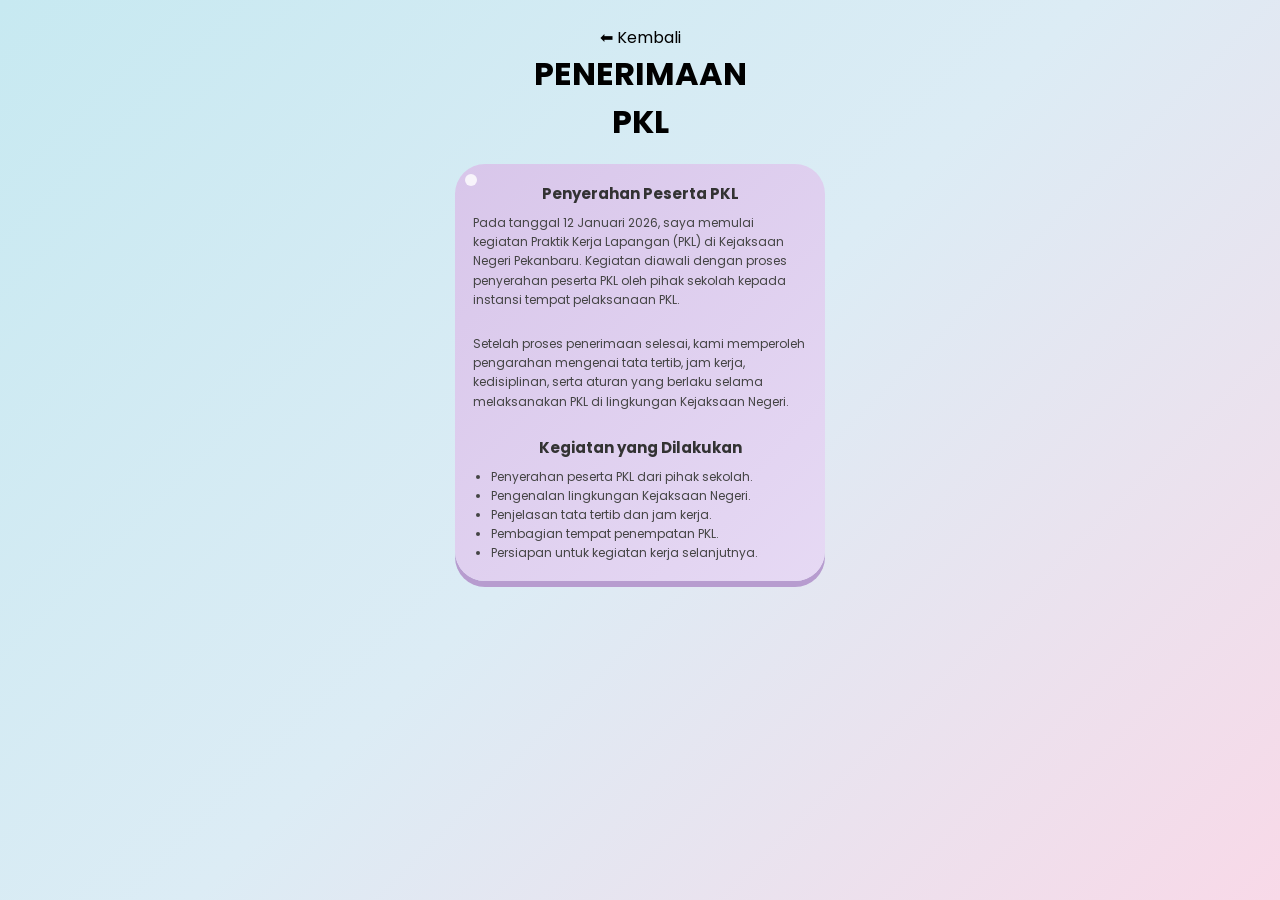
==== 1.html @ 1e634288 "first" ====
<!DOCTYPE html>
<html lang="id">

<head>
    <meta charset="UTF-8">
    <meta name="viewport" content="width=device-width, initial-scale=1.0">
    <title>Penerimaan PKL</title>

    <link rel="stylesheet" href="style.css">

    <link href="https://fonts.googleapis.com/css2?family=Fredoka+One&family=Poppins:wght@400;600&display=swap"
        rel="stylesheet">
</head>

<body>

    <div class="container">

        <a href="index.html" class="back-btn">⬅ Kembali</a>

        <h1 class="title-detail">
            PENERIMAAN <br>
            <span class="orange">PKL</span>
        </h1>

        <div class="card">

            <h3>Penyerahan Peserta PKL</h3>

            <p>
                Pada tanggal 12 Januari 2026, saya memulai kegiatan Praktik Kerja
                Lapangan (PKL) di Kejaksaan Negeri Pekanbaru. Kegiatan diawali
                dengan proses penyerahan peserta PKL oleh pihak sekolah kepada
                instansi tempat pelaksanaan PKL.
            </p>

            <br>

            <p>
                Setelah proses penerimaan selesai, kami memperoleh pengarahan
                mengenai tata tertib, jam kerja, kedisiplinan, serta aturan yang
                berlaku selama melaksanakan PKL di lingkungan Kejaksaan Negeri.
            </p>

            <br>

            <h3>Kegiatan yang Dilakukan</h3>

            <ul>
                <li>Penyerahan peserta PKL dari pihak sekolah.</li>
                <li>Pengenalan lingkungan Kejaksaan Negeri.</li>
                <li>Penjelasan tata tertib dan jam kerja.</li>
                <li>Pembagian tempat penempatan PKL.</li>
                <li>Persiapan untuk kegiatan kerja selanjutnya.</li>
            </ul>

        </div>

    </div>

</body>

</html>
---- style.css ----
/* RESET */
* {
    margin: 0;
    padding: 0;
    box-sizing: border-box;
}

/* BODY */
body {
    min-height: 100vh;
    background: linear-gradient(135deg,
            #c7e9f1 0%,
            #dcecf5 50%,
            #f8d9e8 100%);

    display: flex;
    justify-content: center;
    font-family: 'Poppins', sans-serif;
}

/* LINK */
a {
    text-decoration: none;
    color: inherit;
}

/* CONTAINER */
.container {
    width: 100%;
    max-width: 420px;
    padding: 25px;
    text-align: center;
}

/* TITLE */
.title {
    font-family: 'Fredoka One', cursive;
    font-size: 42px;
    line-height: 1.1;
    margin-bottom: 25px;

    color: white;

    -webkit-text-stroke: 3px black;

    text-shadow:
        3px 3px 0 black,
        6px 6px 0 rgba(0, 0, 0, 0.15);

    letter-spacing: 1px;
}

.title .orange {
    color: #ff7a5c;
}

/* CARD */
.card {
    background: linear-gradient(135deg,
            #d8c6ea,
            #e6d9f4);

    padding: 18px;
    margin: 18px 0;
    border-radius: 30px;

    box-shadow: 0 6px 0 #b79ccf;

    text-align: left;
    position: relative;

    transition: all 0.3s ease;
}

/* HOVER */
.card:hover {
    transform: translateY(-5px);
    box-shadow: 0 10px 0 #b79ccf;
}

/* BUBBLE */
.card::before {
    content: '';
    position: absolute;

    top: 10px;
    left: 10px;

    width: 12px;
    height: 12px;

    background: white;
    border-radius: 50%;
    opacity: 0.8;
}

/* JUDUL CARD */
.card h3 {
    text-align: center;
    margin-bottom: 8px;
    font-size: 15px;
    font-weight: 700;
    color: #333;
}

/* TEXT */
.card p,
.card li {
    font-size: 12px;
    line-height: 1.6;
    color: #444;
}

/* LIST */
.card ul {
    padding-left: 18px;
}

/* MOBILE */
@media (max-width: 480px) {

    .container {
        padding: 20px;
    }

    .title {
        font-size: 34px;
    }

    .card {
        padding: 15px;
    }
}
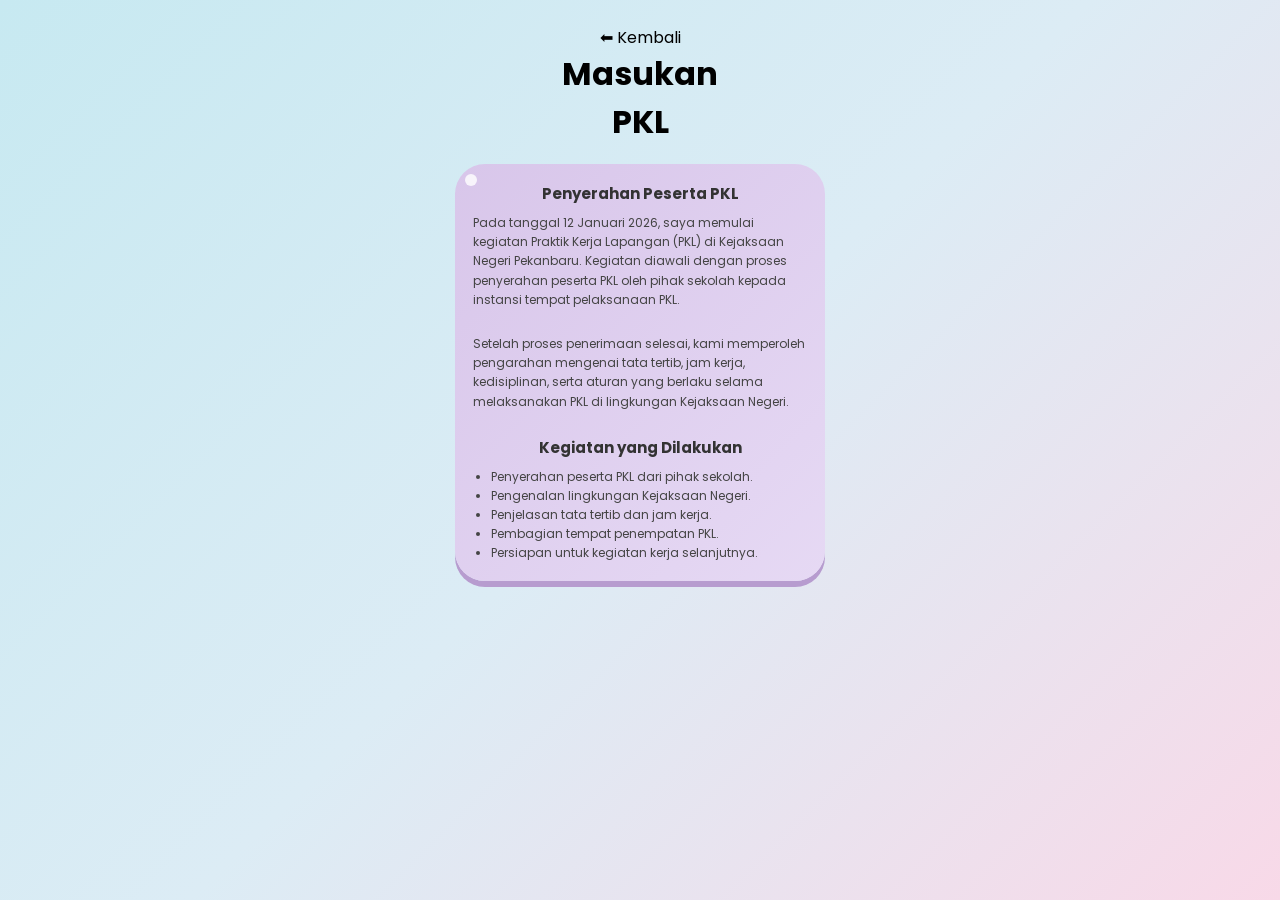
==== commit 2c85ef81: "Change title from 'PENERIMAAN' to 'Masukan'" ====
--- a/1.html
+++ b/1.html
@@ -19,7 +19,7 @@
         <a href="index.html" class="back-btn">⬅ Kembali</a>
 
         <h1 class="title-detail">
-            PENERIMAAN <br>
+            Masukan <br>
             <span class="orange">PKL</span>
         </h1>
 
@@ -60,4 +60,4 @@
 
 </body>
 
-</html>+</html>
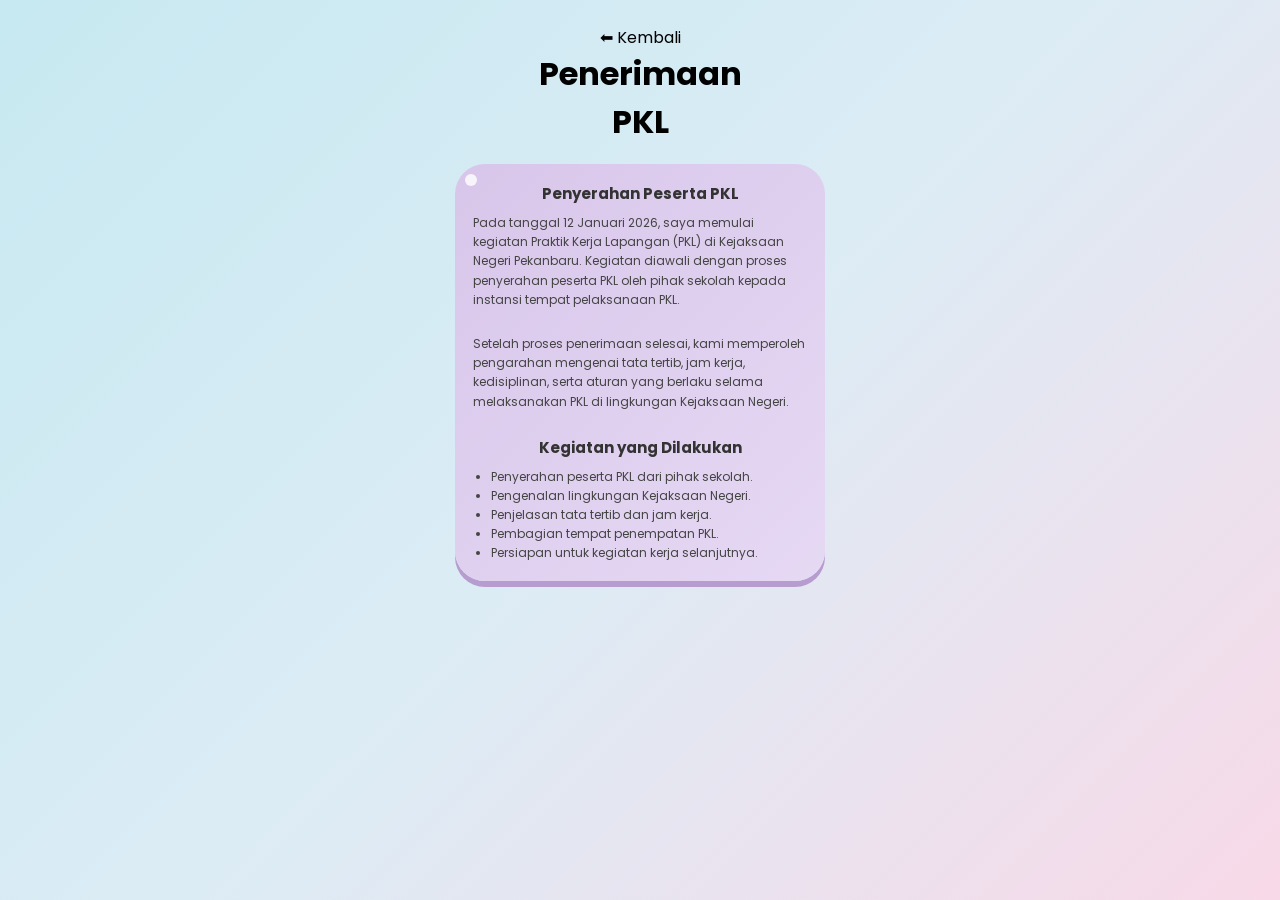
==== commit 7eedb496: "Update heading text from 'Masukan' to 'Penerimaan'" ====
--- a/1.html
+++ b/1.html
@@ -19,7 +19,7 @@
         <a href="index.html" class="back-btn">⬅ Kembali</a>
 
         <h1 class="title-detail">
-            Masukan <br>
+            Penerimaan <br>
             <span class="orange">PKL</span>
         </h1>
 
